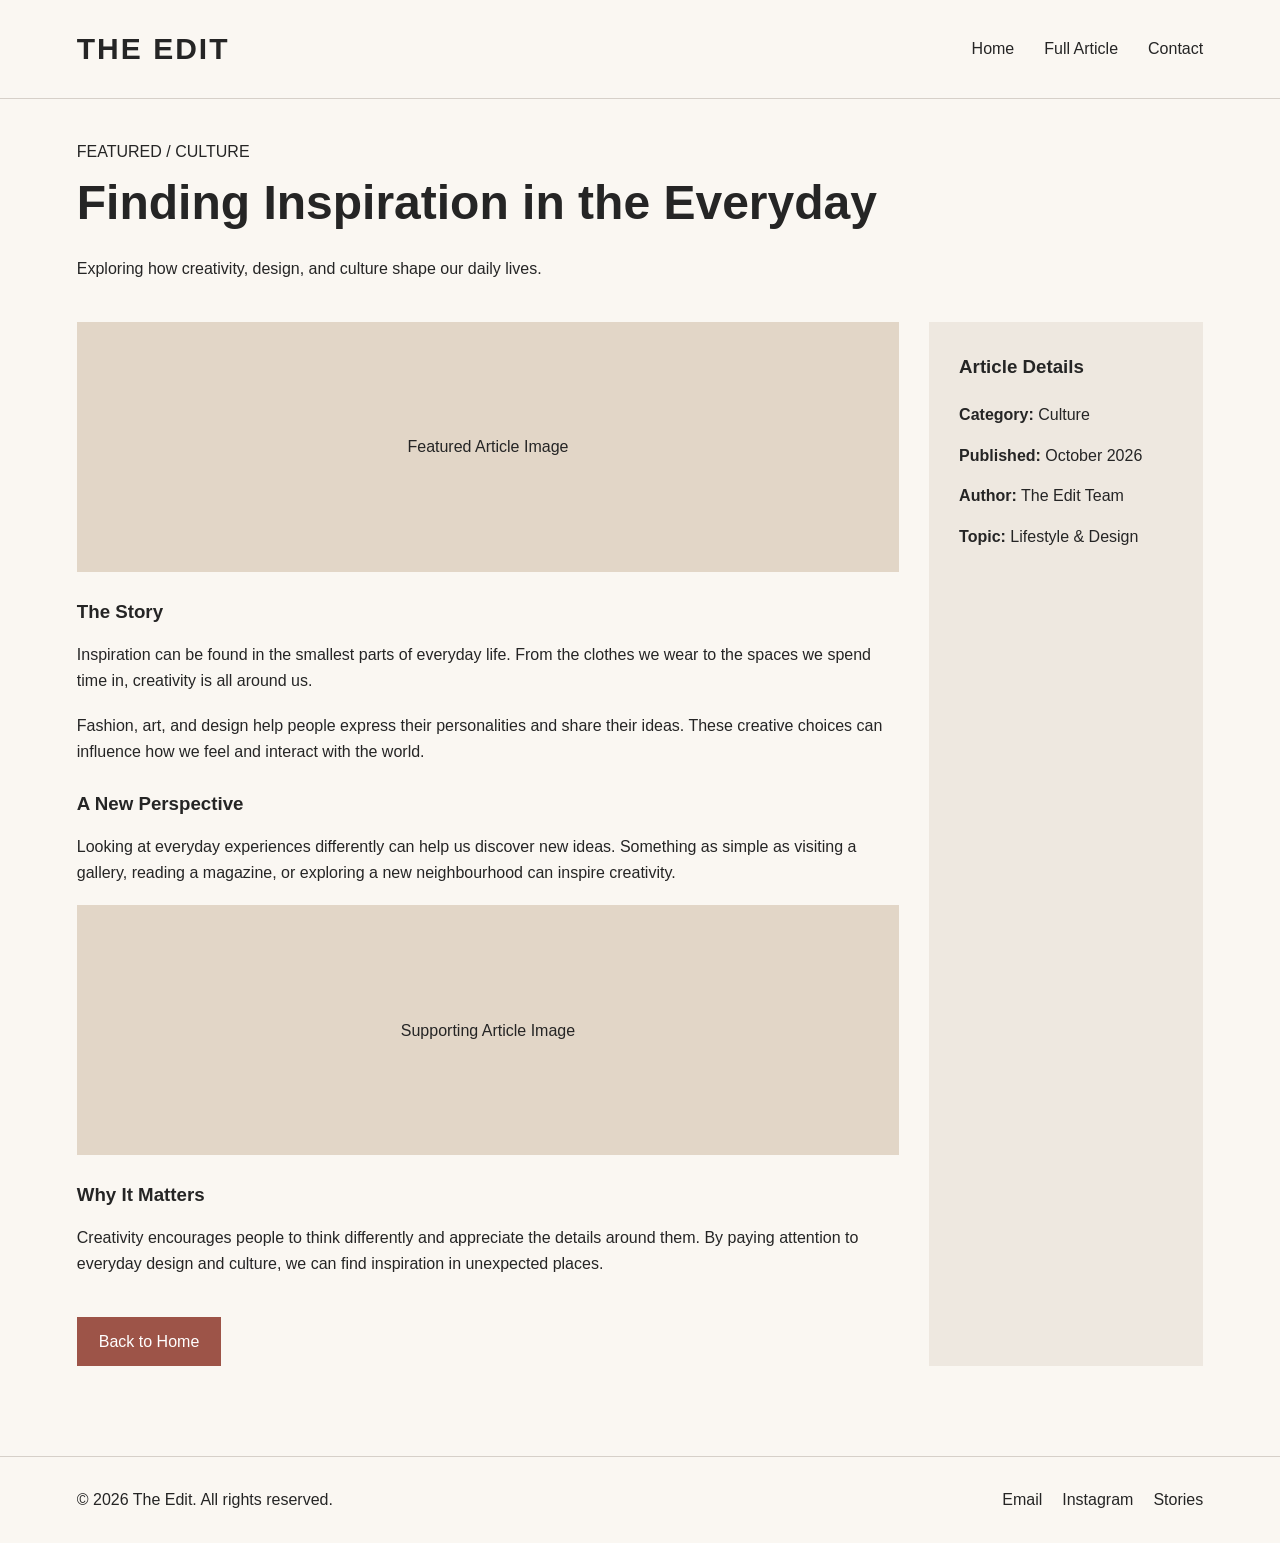
==== detail.html @ 9a75692c "Project 1" ====
<!DOCTYPE html>
<html lang="en">
<head>
    <meta charset="UTF-8">
    <meta name="viewport" content="width=device-width, initial-scale=1.0">
    <title>Finding Inspiration | The Edit</title>
    <link rel="stylesheet" href="css/style.css">
</head>
<body>
    
    <header class="site-header">
        <h1 class="logo"> THE EDIT</h1>

        <nav>
            <a href="index.html">Home</a>
            <a href="detail.html">Full Article</a>
            <a href="#contact">Contact</a>

        </nav>
    </header>

    <main>

        <section class="detail-hero">
            <p>FEATURED / CULTURE</p>
            <h2>Finding Inspiration in the Everyday</h2>
            <p>Exploring how creativity, design, and culture shape our daily lives.</p>
        </section>
          <section class="content-grid">

            <article class="article-content">

                <div class="article-image">
                    Featured Article Image
                </div>

                <h3>The Story</h3>
                <p>
                    Inspiration can be found in the smallest parts of
                    everyday life. From the clothes we wear to the
                    spaces we spend time in, creativity is all around us.
                </p>
                
                <p>
                    Fashion, art, and design help people express their
                    personalities and share their ideas. These creative
                    choices can influence how we feel and interact
                    with the world.
                </p>

                <h3>A New Perspective</h3>
                <p>
                    Looking at everyday experiences differently can
                    help us discover new ideas. Something as simple
                    as visiting a gallery, reading a magazine, or
                    exploring a new neighbourhood can inspire creativity.
                </p>

                  <div class="article-image">
                    Supporting Article Image
                </div>

                <h3>Why It Matters</h3>
                <p>
                    Creativity encourages people to think differently
                    and appreciate the details around them. By paying
                    attention to everyday design and culture, we can
                    find inspiration in unexpected places.
                </p>

                <a href="index.html" class="button">Back to Home</a>

            </article>

            <aside class="article-sidebar">
                <h3>Article Details</h3>

                <p><strong>Category:</strong> Culture</p>
                <p><strong>Published:</strong> October 2026</p>
                <p><strong>Author:</strong> The Edit Team</p>
                <p><strong>Topic:</strong> Lifestyle &amp; Design</p>
            </aside>

        </section>
    </main>

        <footer id="contact">
        <p>&copy; 2026 The Edit. All rights reserved.</p>

        <div class="social-links">
            <a href="mailto:sumaira.rasool@mail.utoronto.ca">Email</a>
            <a href="https://www.instagram.com/" target="_blank" rel="noopener noreferrer">Instagram</a>
            <a href="detail.html">Stories</a>
        </div>
    </footer>


</body>
</html>
---- css/style.css ----
*{
    margin: 0;
    padding: 0;
    box-sizing: border-box;
}

body{
    font-family: Arial, sans-serif;
    background-color: #faf7f2;
    color: #252525;
    line-height:1.6;
}

a{
    text-decoration: none;
    color: inherit;
}

.site-header {
    display: flex;
    justify-content: space-between;
    align-items: center;
    padding:25px 6%;
    border-bottom: 1px solid #d6d0c9;

}

.logo{
    font-size: 30px;
    letter-spacing:2px;
}

nav{ 
    display:flex;
    gap:30px;
}

nav a:hover{
    color: #9d5448;
}

main {
    max-width:1440px;
    margin: 0 auto;
    padding: 40px 6%;
}

.hero-grid{
    display: grid;
    grid-template-columns: 2fr 1fr;
    gap: 30px;
    margin-bottom: 60px;
}

.hero-main{
    background-color: #e2d6c7;
    padding: 60px 40px;
    min-height: 400px;
}

.hero-main h2{
   font-size: 52px;
   line-height: 1.2;
   margin:25px 0;
}

.hero-side {
    background-color: #eee8e0;
    padding: 40px 30px;
}

.hero-side h2 {
    font-size: 28px;
    margin-bottom: 20px;
}

.button {
    display: inline-block;
    background-color: #9d5448;
    color: white;
    padding: 12px 22px;
    margin-top: 20px;
}

.button:hover {
    background-color: #783f36;
}

.latest-stories h2{
    font-size:28px;
    margin-bottom:25px;
}

.cards-gallery {
    display:grid;
    grid-template-columns: repeat(auto-fit, minmax(280px,1fr));
    gap:25px;
}

.card {
    display: flex;
    flex-direction: column;
    background-color: #fff;
    padding: 20px;
    border: 1px solid #e0d9d2;
}

.card-image {
    background-color: #e2d6c7;
    height: 180px;
    display: flex;
    justify-content: center;
    align-items: center;
    font-size: 22px;
    margin-bottom: 20px;
}

.card h3 {
    font-size: 22px;
    margin-bottom: 10px;
}

.card p {
    margin-bottom: 15px;
}

.card .button {
    margin-top: auto;
    text-align: center;
}

/* Detail Page - CSS Grid */
.content-grid {
    display: grid;
    grid-template-columns: 3fr 1fr;
    gap: 30px;
    margin-top: 40px;
}

.detail-hero {
    margin-bottom: 30px;
}

.detail-hero h2 {
    font-size: 48px;
    margin-bottom: 15px;
}

.article-content h3 {
    margin: 25px 0 15px;
}

.article-content p {
    margin-bottom: 20px;
}

.article-image {
    background-color: #e2d6c7;
    min-height: 250px;
    display: flex;
    justify-content: center;
    align-items: center;
    margin-bottom: 25px;
}

.article-sidebar {
    background-color: #eee8e0;
    padding: 30px;
}

.article-sidebar h3 {
    margin-bottom: 20px;
}

.article-sidebar p {
    margin-bottom: 15px;
}

/* Footer - Flexbox */
footer {
    display: flex;
    justify-content: space-between;
    align-items: center;
    padding: 30px 6%;
    border-top: 1px solid #d6d0c9;
    margin-top: 50px;
}

.social-links {
    display: flex;
    gap: 20px;
}

.social-links a:hover {
    color: #9d5448;
}

/* Mobile Responsive Layout */
@media (max-width: 767px) {
    .site-header {
        flex-direction: column;
        gap: 15px;
        text-align: center;
    }

    nav {
        flex-wrap: wrap;
        justify-content: center;
        gap: 15px;
    }

    main {
        padding: 25px 5%;
    }

    .hero-grid {
        grid-template-columns: 1fr;
    }

    .hero-main {
        padding: 35px 25px;
        min-height: auto;
    }

    .hero-main h2 {
        font-size: 36px;
    }

    .cards-gallery {
        grid-template-columns: 1fr;
    }

    .content-grid {
        grid-template-columns: 1fr;
    }

    .detail-hero h2 {
        font-size: 34px;
    }

    footer {
        flex-direction: column;
        gap: 15px;
        text-align: center;
    }
}
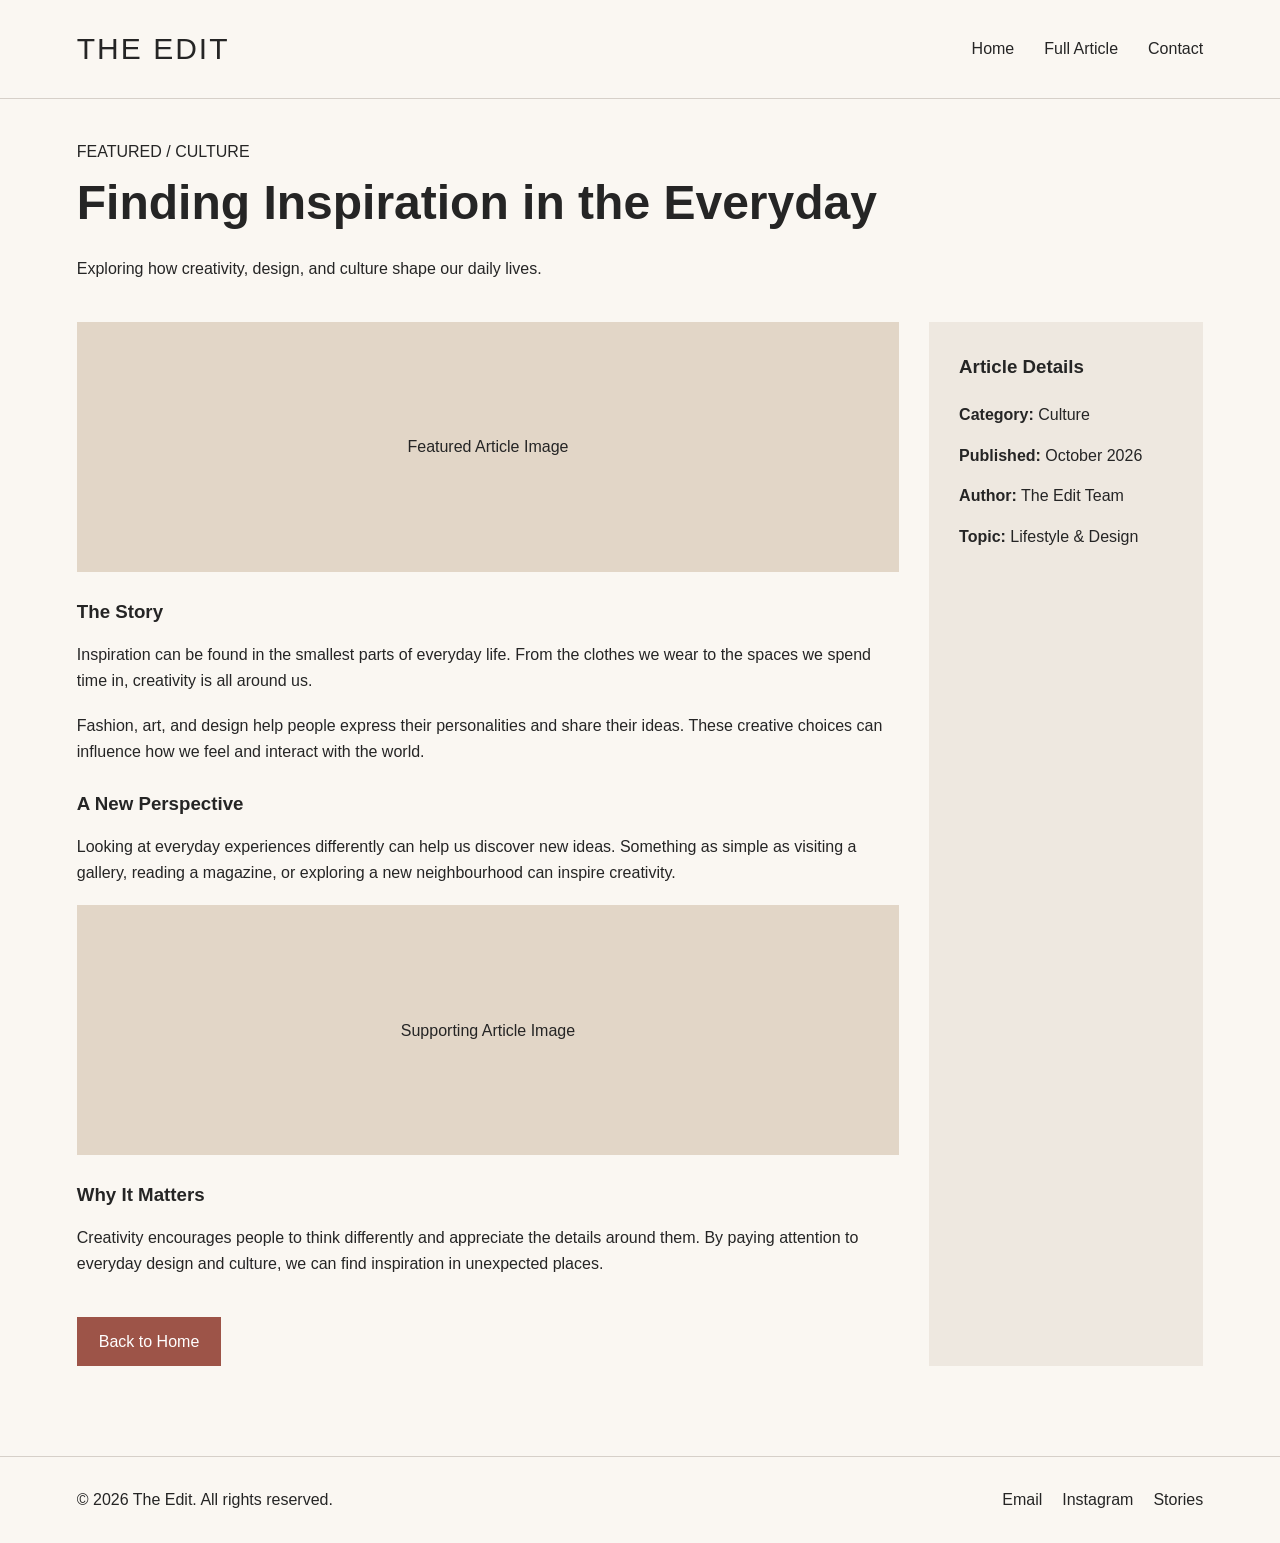
==== commit a9357415: "Final Project 1 fixes" ====
--- a/detail.html
+++ b/detail.html
@@ -9,7 +9,7 @@
 <body>
     
     <header class="site-header">
-        <h1 class="logo"> THE EDIT</h1>
+        <div class="logo"> THE EDIT</div>
 
         <nav>
             <a href="index.html">Home</a>
@@ -23,7 +23,7 @@
 
         <section class="detail-hero">
             <p>FEATURED / CULTURE</p>
-            <h2>Finding Inspiration in the Everyday</h2>
+            <h1>Finding Inspiration in the Everyday</h1>
             <p>Exploring how creativity, design, and culture shape our daily lives.</p>
         </section>
           <section class="content-grid">
--- a/css/style.css
+++ b/css/style.css
@@ -141,7 +141,7 @@
     margin-bottom: 30px;
 }
 
-.detail-hero h2 {
+.detail-hero h1 {
     font-size: 48px;
     margin-bottom: 15px;
 }
@@ -222,7 +222,7 @@
         min-height: auto;
     }
 
-    .hero-main h2 {
+    .hero-main h1 {
         font-size: 36px;
     }
 
@@ -234,7 +234,7 @@
         grid-template-columns: 1fr;
     }
 
-    .detail-hero h2 {
+    .detail-hero h1 {
         font-size: 34px;
     }
 
